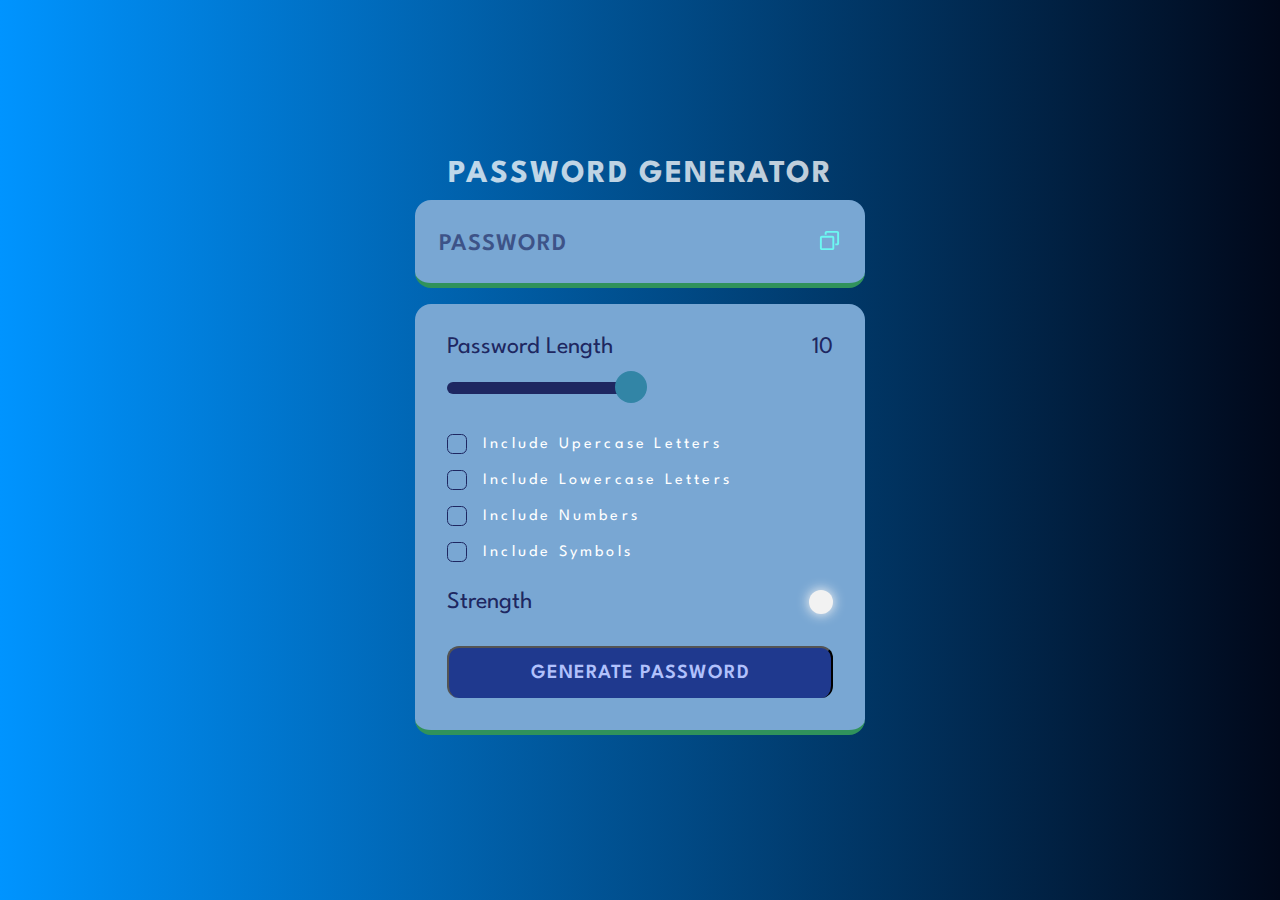
==== index.html @ 9c37492f "Rename index1.html to index.html" ====
<!DOCTYPE html>
<html lang="en">
<head>
    <meta charset="UTF-8">
    <meta http-equiv="X-UA-Compatible" content="IE=edge">
    <meta name="viewport" content="width=device-width, initial-scale=1.0">
    <title>Document</title>
    <link rel="preconnect" href="https://fonts.googleapis.com" />
    <link rel="preconnect" href="https://fonts.gstatic.com" crossorigin />
    <link
      href="https://fonts.googleapis.com/css2?family=League+Spartan:wght@100;200;300;400;600&display=swap"
      rel="stylesheet"
    />
    <link rel="stylesheet" href="style1.css">
</head>
<body>
    <div class="container">
        <h1>Password Generator</h1>
        
        <!--Display Password-->
        <div class="display-container">
            <input readonly placeholder="Password" class="display" data-passwordDisplay >
            
            <!--copy buttom-->
            <button class="copyBtn" data-copy>
                <span class="tooltip" data-copyMsg></span>
                <img src="./images/copy.svg" alt="copy" width="23" height="23">
            </button>
        </div>
        
        <!--Input Cotainer-->
        <div class="input-container"> 
            <!--password length-->
            <div class="length-container">
                <p>Password Length</p>
                <p data-lengthNumber>1</p>
            </div>
            <!--slider-->
            <input type="range" min="1" max="20" class="slider" step="1" data-lengthSlider>

            <!--checkboxes-->
            <div class="check" >
                <input type="checkbox" id="uppercase">
                <label for="uppercase">Include Upercase Letters</label>
            </div>

            <div class="check">
                <input type="checkbox" id="lowercase">
                <label for="lowercase">Include Lowercase Letters</label>
            </div>

            <div class="check">
                <input type="checkbox" id="number">
                <label for="Number">Include Numbers</label>
            </div>

            <div class="check">
                <input type="checkbox" id="symbol">
                <label for="symbol">Include Symbols</label>
            </div>

            <!--strength-->
            <div class="strength-container">
                <p>Strength</p>
                <!--circle -->
                <div class="indicator" data-indicator>

                </div>


            </div>

            <!--Generate Password-->
            <button class="generatebutton">Generate Password</button>

        </div>
    </div>
    <script src="script1.js"></script>
</body>
</html>
---- style1.css ----
*,
*::before,
*::after {
    margin: 0;
    padding: 0;
    box-sizing: border-box;
    font-family: 'League Spartan', sans-serif;
}

:root {

    --dk-violet: hsl(268, 75%, 9%);
    --lt-violet: hsl(268, 47%, 21%);
    --lt-violet2: hsl(281, 89%, 26%);
    --vb-violet: hsl(285, 91%, 52%);
    --vb-violet2: hsl(290, 70%, 36%);
  
    --vb-yellow: hsl(52, 100%, 62%);
  
  
    --pl-white: hsl(0, 0%, 100%);
  
    --vb-cyan: hsl(176, 100%, 44%);
    --vb-cyan2: hsl(177, 92%, 70%);
    --dk-text: hsl(198, 20%, 13%);
}
body{
    width: 100vw;
    height: 100vh;
    display: flex;
    flex-direction: column;
    align-items: center;
    justify-content: center;
    background:linear-gradient(90deg, rgba(0, 148, 255, 1) 0%, rgba(1, 8, 26, 1) 100%);

    /* background:linear-gradient(136deg, rgba(249, 202, 255, 1) 0%, rgba(131, 35, 193, 0.85) 54%, rgba(41, 7, 63, 0.85) 100%); */
}

.container {
   width: 90%;
   max-width: 450px;

}

h1 {
    color: var(--pl-white);
    opacity: 0.75;
    text-transform: uppercase;
    letter-spacing: 2px;
    text-align: center;
    line-height: 1.2rem;
}

.display-container{
    position: relative;
    background-color: #79A7D3;
    border-radius: 1rem;
    border-bottom: 0.35rem solid rgb(48, 146, 91);
    margin: 1rem 0;
    padding-top: 0.35rem;
}

.display{
     width: 100%;
     background-color: transparent;
     padding: 1.5rem 1rem;
     color: #1E2761;
     font-weight: 600;
     font-size: 1.5rem;
     line-height: 30px;
     letter-spacing: 1px;
     padding-right: 3.25rem;
     border: none;
}

.display::placeholder{
    position: absolute;
    top: 50%;
    left: 1.5rem;
    font-size: 1.5rem;
    line-height: 30px;
    color: #1E2761 ;
    opacity: 0.65;
    text-transform: uppercase;
    transform: translateY(-50%);
}

.display-container button{
    position: absolute;
    top: 50%;
    right: 1.5rem;
    transform: translateY(-50%);
}

.input-container{
    width: 100%;
    background-color:#79A7D3 ;
    border-radius: 1rem;
    padding: 2rem;
    border-bottom: 0.35rem solid rgb(48, 146, 91);
}

.length-container{
    display: flex;
    justify-content: space-between;
    align-items: center;
}

.length-container p:nth-child(1) {
    color: #1E2761;
    font-size: 1.5rem;

}

.length-container p:nth-child(2) {
    color: #1E2761;
    font-size: 1.5rem;
}

.strength-container{
    display: flex;
    justify-content: space-between;
    align-items: center;
    margin-top: 1.75rem;
    margin-bottom: 2rem;
}

.strength-container p{
    color: #1E2761;
    font-size: 1.5rem;

}

.indicator{
    width: 1.5rem;
    height: 1.5rem;
    border-radius: 50%;

}

.generatebutton {
    width: 100%;
    padding: 1rem 0;
    background-color: #1F398E;
    text-align: center;
    border-radius: 0.75rem;
    text-transform: uppercase;
    border-bottom: #1E2761;
    letter-spacing: 1px;
    color: #B1C1FC;
    font-weight: 600;
    font-size: 1.25rem;
}

.check {
    display: flex;
    align-items: center;
    margin: 1rem 0;
    gap: 0 1rem;
}

.check input {
    appearance: none;
    width: 20px;
    height: 20px;
    border: 1px solid #1E2761;
    cursor: pointer;
    position: relative;
    border-radius: 0.35rem;

}

.check input:checked {
    background-color: #3285A6;
}

.check input:checked::before {
    content: "✔";
    position: absolute;
    color: var(--dk-text);
    font-size: 1.05rem;
    font-weight: 600;
    left: 50%;
    top: 3.5px;
    transform: translateX(-50%) translateY(-25%);
     
}

.check label {
    color: var(--pl-white);
    font-size: 1rem;
    letter-spacing: 0.20rem;
}

.copyBtn{
    background-color: transparent;
    border: none;
    cursor: pointer;
}

.tooltip {
    position: absolute;
    background-color: #1E2761;
    color: #B1C1FC;
    font-size: 1.25rem;
    top: -35px;
    left: -25px;
    padding: 5px 10px;
    border-radius: 1rem;
    opacity: 0;
    transform: scale(0);
    transform-origin: bottom;
    transition: all 250ms ease-in-out;
}
.tooltip.active {
    opacity: 1;
    transform: scale(1);
  }

.slider {
    appearance: none;
    width: 100%;
    height: 0.75rem;
    cursor: pointer;
    background-color: #79A7D3;
    background-image: linear-gradient(#1E2761,#1E2761);
    border-radius: 1rem;
    margin-top: 1.5rem; 
    margin-bottom: 1.5rem;
    background-repeat: no-repeat;
    border: none;
    outline: none; 
}

.slider::-webkit-slider-thumb {
    appearance: none;
    position: relative;
    height: 2rem;
    width: 2rem;
    border-radius: 50%;
    background-color: #3285A6;
    cursor: pointer;
    margin-top: -3px;
    box-shadow: 0px 0px 20px 0px rbba(255, 229, 61, 0.50);
    transition: all 100ms ease-in;
}

.slider:focus {
    outline: 3px solid #1F398E;
}

.slider::-webkit-slider-thumb:hover {
    /* outline: 2px solid #52D1FF; */
    background-color: #1E2761;
    box-shadow: 0px 0px 25px 5px rgba(1, 6, 14, 0.8);
}
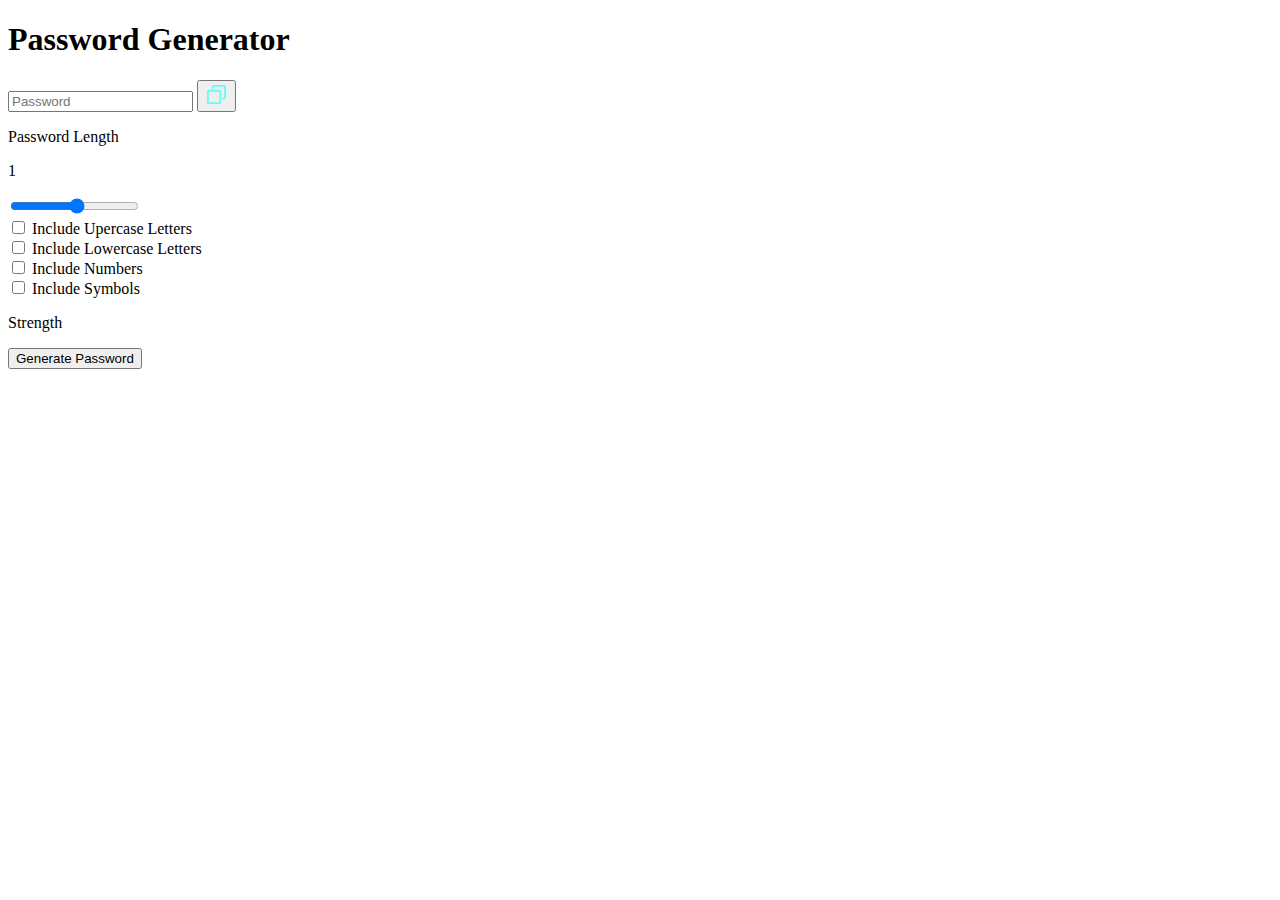
==== commit 315c8f23: "Update index.html" ====
--- a/index.html
+++ b/index.html
@@ -11,7 +11,7 @@
       href="https://fonts.googleapis.com/css2?family=League+Spartan:wght@100;200;300;400;600&display=swap"
       rel="stylesheet"
     />
-    <link rel="stylesheet" href="style1.css">
+    <link rel="stylesheet" href="style.css">
 </head>
 <body>
     <div class="container">
@@ -75,6 +75,6 @@
 
         </div>
     </div>
-    <script src="script1.js"></script>
+    <script src="script.js"></script>
 </body>
 </html>
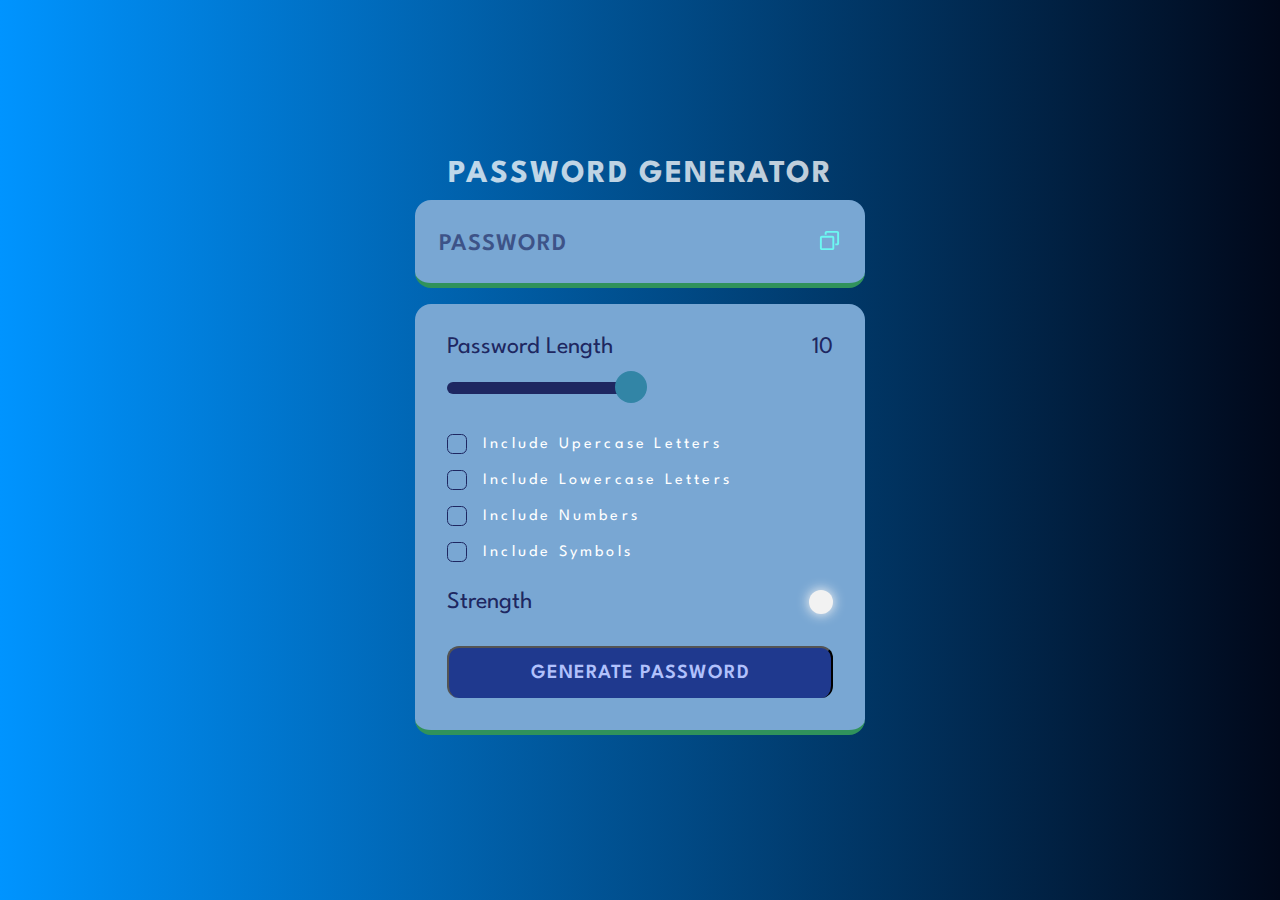
==== commit e9a2619a: "Update index.html" ====
--- a/index.html
+++ b/index.html
@@ -11,7 +11,7 @@
       href="https://fonts.googleapis.com/css2?family=League+Spartan:wght@100;200;300;400;600&display=swap"
       rel="stylesheet"
     />
-    <link rel="stylesheet" href="style.css">
+    <link rel="stylesheet" href="./css/style.css">
 </head>
 <body>
     <div class="container">
@@ -75,6 +75,6 @@
 
         </div>
     </div>
-    <script src="script.js"></script>
+    <script src="./js/script.js"></script>
 </body>
 </html>
--- a/css/style.css
+++ b/css/style.css
@@ -0,0 +1,257 @@
+*,
+*::before,
+*::after {
+    margin: 0;
+    padding: 0;
+    box-sizing: border-box;
+    font-family: 'League Spartan', sans-serif;
+}
+
+:root {
+
+    --dk-violet: hsl(268, 75%, 9%);
+    --lt-violet: hsl(268, 47%, 21%);
+    --lt-violet2: hsl(281, 89%, 26%);
+    --vb-violet: hsl(285, 91%, 52%);
+    --vb-violet2: hsl(290, 70%, 36%);
+  
+    --vb-yellow: hsl(52, 100%, 62%);
+  
+  
+    --pl-white: hsl(0, 0%, 100%);
+  
+    --vb-cyan: hsl(176, 100%, 44%);
+    --vb-cyan2: hsl(177, 92%, 70%);
+    --dk-text: hsl(198, 20%, 13%);
+}
+body{
+    width: 100vw;
+    height: 100vh;
+    display: flex;
+    flex-direction: column;
+    align-items: center;
+    justify-content: center;
+    background:linear-gradient(90deg, rgba(0, 148, 255, 1) 0%, rgba(1, 8, 26, 1) 100%);
+
+    /* background:linear-gradient(136deg, rgba(249, 202, 255, 1) 0%, rgba(131, 35, 193, 0.85) 54%, rgba(41, 7, 63, 0.85) 100%); */
+}
+
+.container {
+   width: 90%;
+   max-width: 450px;
+
+}
+
+h1 {
+    color: var(--pl-white);
+    opacity: 0.75;
+    text-transform: uppercase;
+    letter-spacing: 2px;
+    text-align: center;
+    line-height: 1.2rem;
+}
+
+.display-container{
+    position: relative;
+    background-color: #79A7D3;
+    border-radius: 1rem;
+    border-bottom: 0.35rem solid rgb(48, 146, 91);
+    margin: 1rem 0;
+    padding-top: 0.35rem;
+}
+
+.display{
+     width: 100%;
+     background-color: transparent;
+     padding: 1.5rem 1rem;
+     color: #1E2761;
+     font-weight: 600;
+     font-size: 1.5rem;
+     line-height: 30px;
+     letter-spacing: 1px;
+     padding-right: 3.25rem;
+     border: none;
+}
+
+.display::placeholder{
+    position: absolute;
+    top: 50%;
+    left: 1.5rem;
+    font-size: 1.5rem;
+    line-height: 30px;
+    color: #1E2761 ;
+    opacity: 0.65;
+    text-transform: uppercase;
+    transform: translateY(-50%);
+}
+
+.display-container button{
+    position: absolute;
+    top: 50%;
+    right: 1.5rem;
+    transform: translateY(-50%);
+}
+
+.input-container{
+    width: 100%;
+    background-color:#79A7D3 ;
+    border-radius: 1rem;
+    padding: 2rem;
+    border-bottom: 0.35rem solid rgb(48, 146, 91);
+}
+
+.length-container{
+    display: flex;
+    justify-content: space-between;
+    align-items: center;
+}
+
+.length-container p:nth-child(1) {
+    color: #1E2761;
+    font-size: 1.5rem;
+
+}
+
+.length-container p:nth-child(2) {
+    color: #1E2761;
+    font-size: 1.5rem;
+}
+
+.strength-container{
+    display: flex;
+    justify-content: space-between;
+    align-items: center;
+    margin-top: 1.75rem;
+    margin-bottom: 2rem;
+}
+
+.strength-container p{
+    color: #1E2761;
+    font-size: 1.5rem;
+
+}
+
+.indicator{
+    width: 1.5rem;
+    height: 1.5rem;
+    border-radius: 50%;
+
+}
+
+.generatebutton {
+    width: 100%;
+    padding: 1rem 0;
+    background-color: #1F398E;
+    text-align: center;
+    border-radius: 0.75rem;
+    text-transform: uppercase;
+    border-bottom: #1E2761;
+    letter-spacing: 1px;
+    color: #B1C1FC;
+    font-weight: 600;
+    font-size: 1.25rem;
+}
+
+.check {
+    display: flex;
+    align-items: center;
+    margin: 1rem 0;
+    gap: 0 1rem;
+}
+
+.check input {
+    appearance: none;
+    width: 20px;
+    height: 20px;
+    border: 1px solid #1E2761;
+    cursor: pointer;
+    position: relative;
+    border-radius: 0.35rem;
+
+}
+
+.check input:checked {
+    background-color: #3285A6;
+}
+
+.check input:checked::before {
+    content: "✔";
+    position: absolute;
+    color: var(--dk-text);
+    font-size: 1.05rem;
+    font-weight: 600;
+    left: 50%;
+    top: 3.5px;
+    transform: translateX(-50%) translateY(-25%);
+     
+}
+
+.check label {
+    color: var(--pl-white);
+    font-size: 1rem;
+    letter-spacing: 0.20rem;
+}
+
+.copyBtn{
+    background-color: transparent;
+    border: none;
+    cursor: pointer;
+}
+
+.tooltip {
+    position: absolute;
+    background-color: #1E2761;
+    color: #B1C1FC;
+    font-size: 1.25rem;
+    top: -35px;
+    left: -25px;
+    padding: 5px 10px;
+    border-radius: 1rem;
+    opacity: 0;
+    transform: scale(0);
+    transform-origin: bottom;
+    transition: all 250ms ease-in-out;
+}
+.tooltip.active {
+    opacity: 1;
+    transform: scale(1);
+  }
+
+.slider {
+    appearance: none;
+    width: 100%;
+    height: 0.75rem;
+    cursor: pointer;
+    background-color: #79A7D3;
+    background-image: linear-gradient(#1E2761,#1E2761);
+    border-radius: 1rem;
+    margin-top: 1.5rem; 
+    margin-bottom: 1.5rem;
+    background-repeat: no-repeat;
+    border: none;
+    outline: none; 
+}
+
+.slider::-webkit-slider-thumb {
+    appearance: none;
+    position: relative;
+    height: 2rem;
+    width: 2rem;
+    border-radius: 50%;
+    background-color: #3285A6;
+    cursor: pointer;
+    margin-top: -3px;
+    box-shadow: 0px 0px 20px 0px rbba(255, 229, 61, 0.50);
+    transition: all 100ms ease-in;
+}
+
+.slider:focus {
+    outline: 3px solid #1F398E;
+}
+
+.slider::-webkit-slider-thumb:hover {
+    /* outline: 2px solid #52D1FF; */
+    background-color: #1E2761;
+    box-shadow: 0px 0px 25px 5px rgba(1, 6, 14, 0.8);
+}
+
